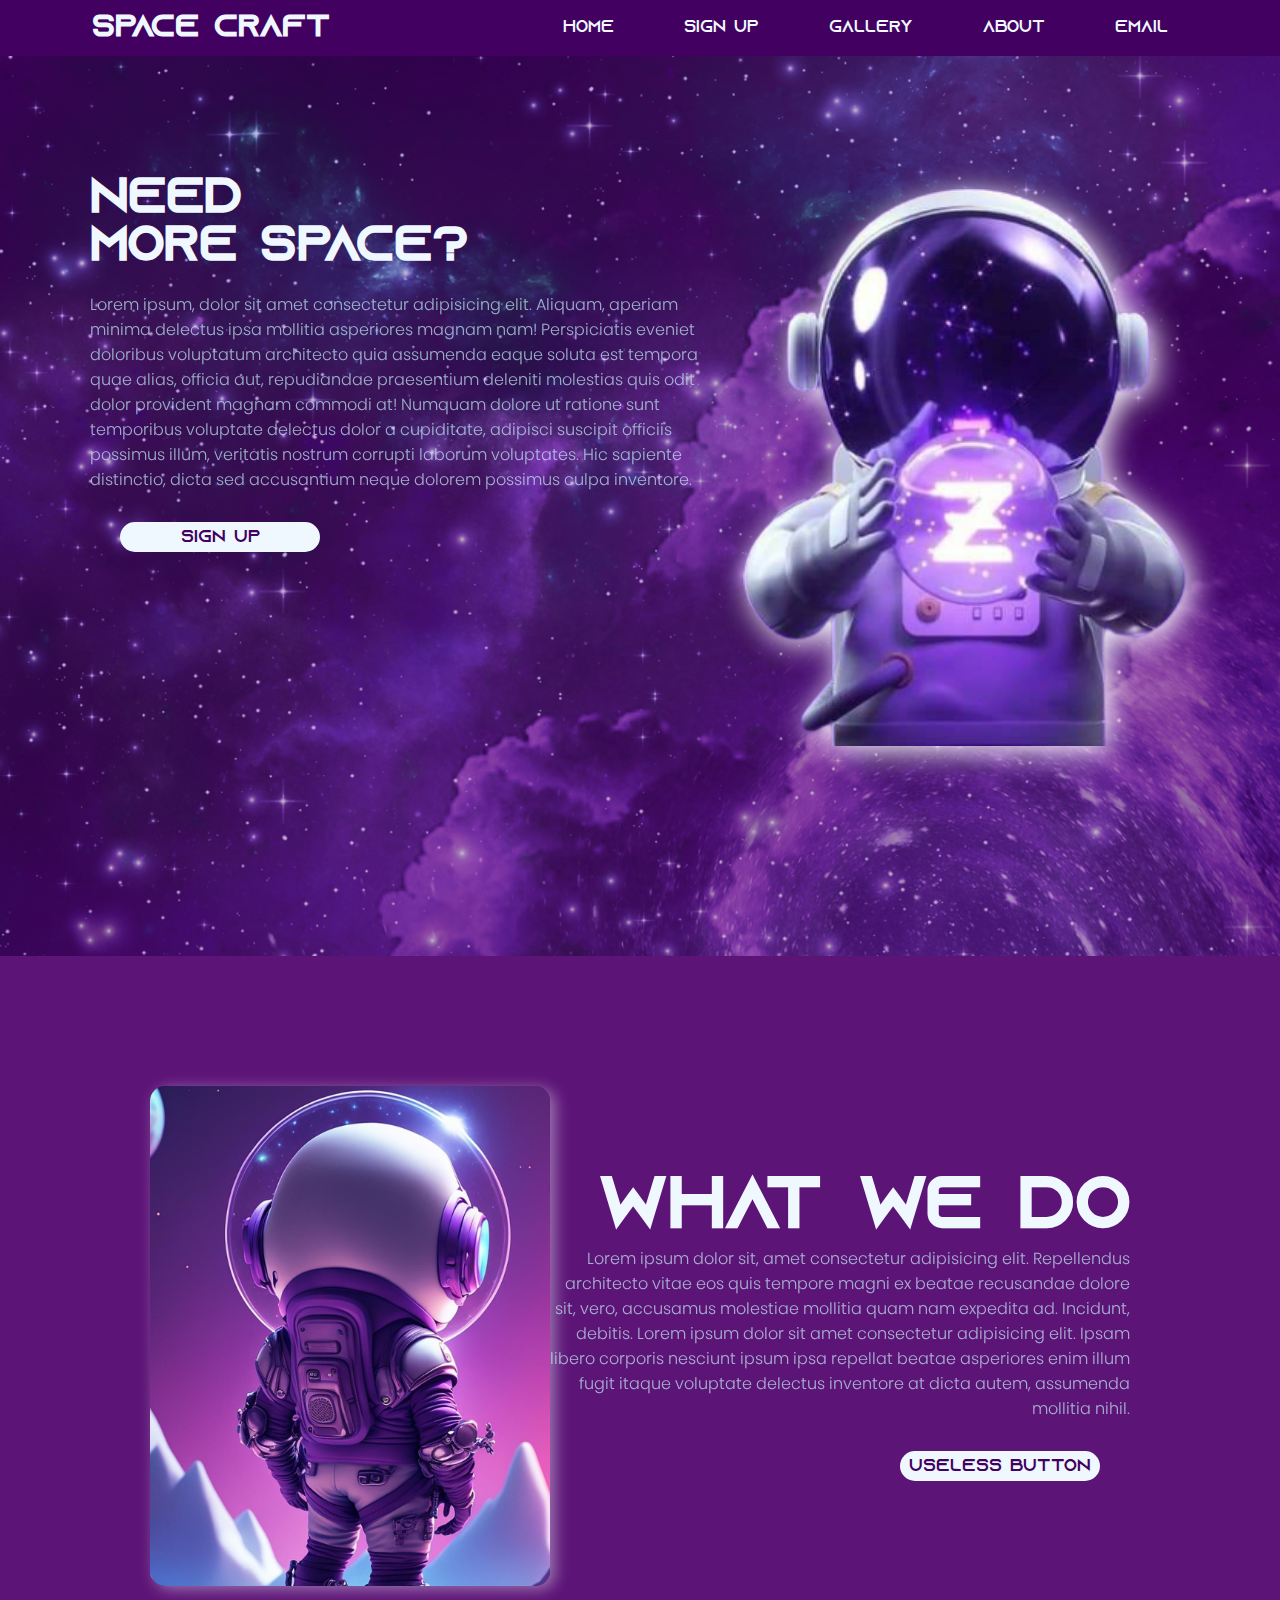
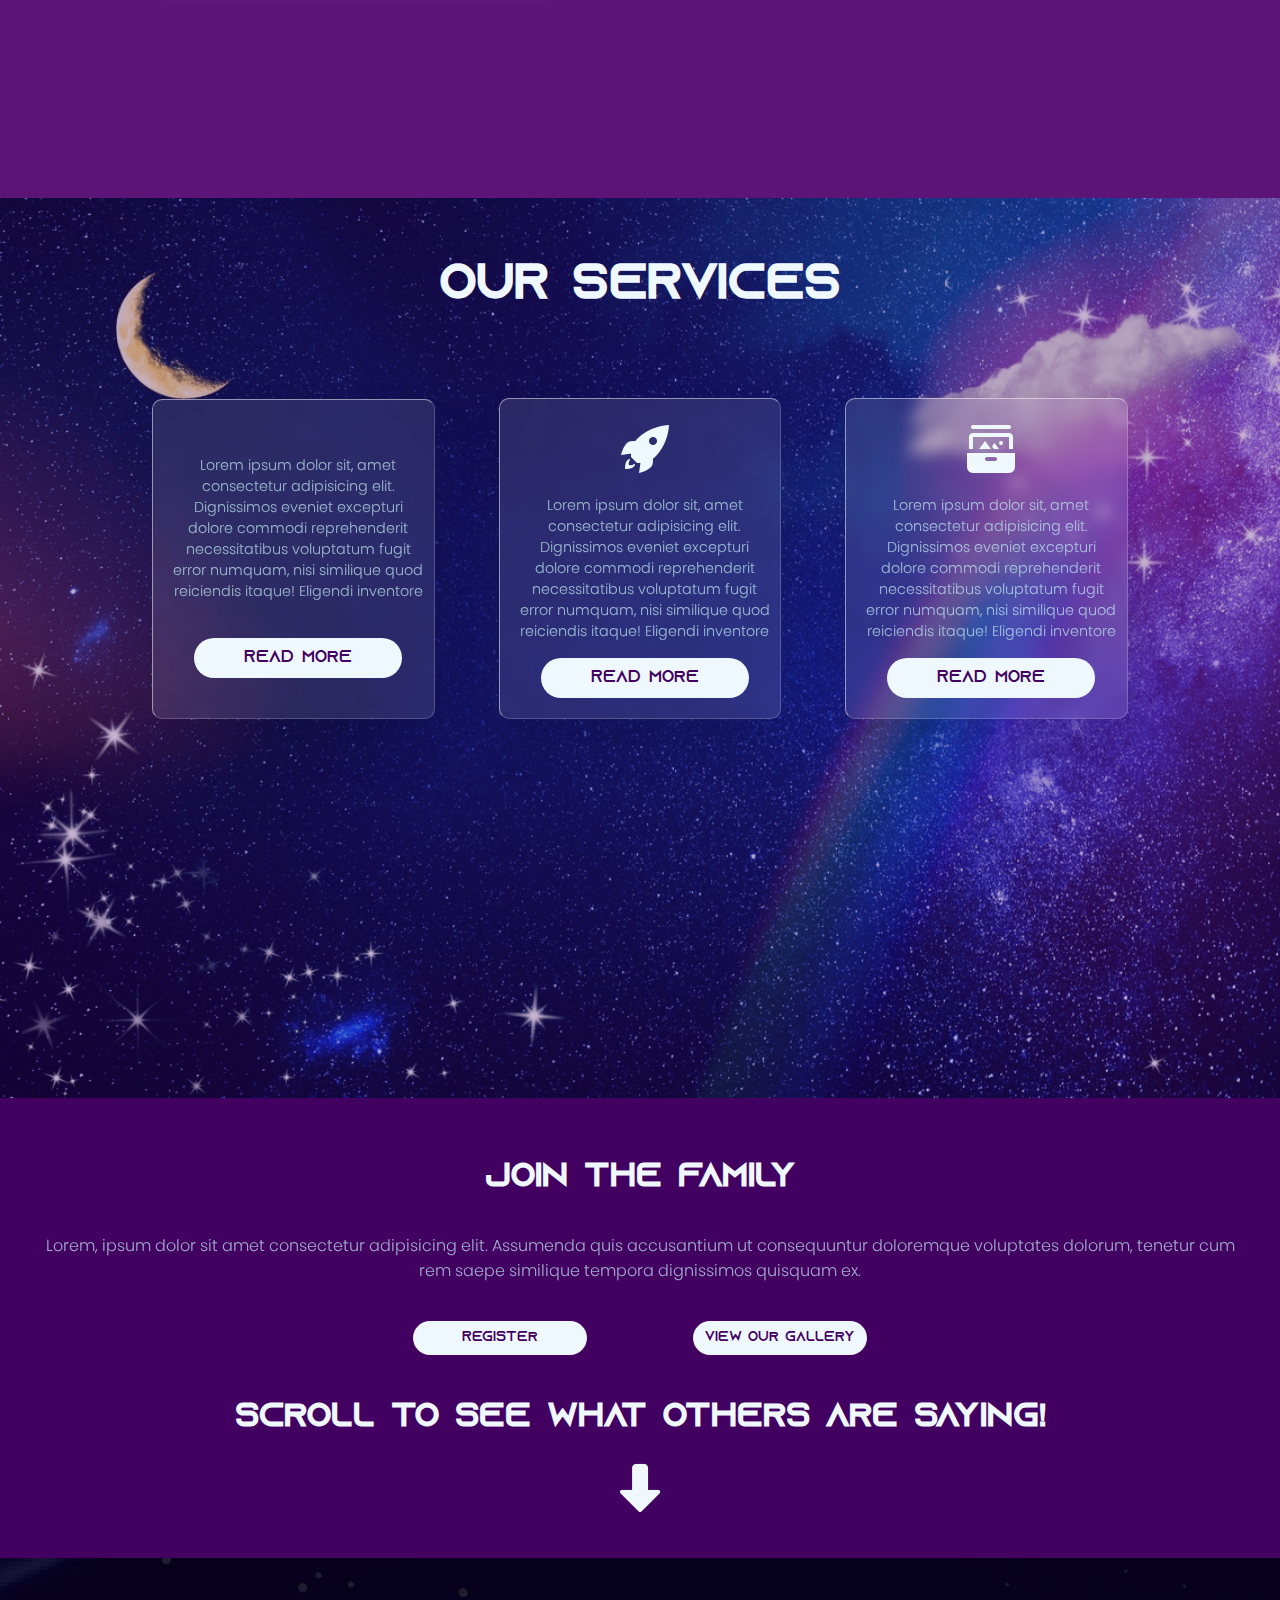
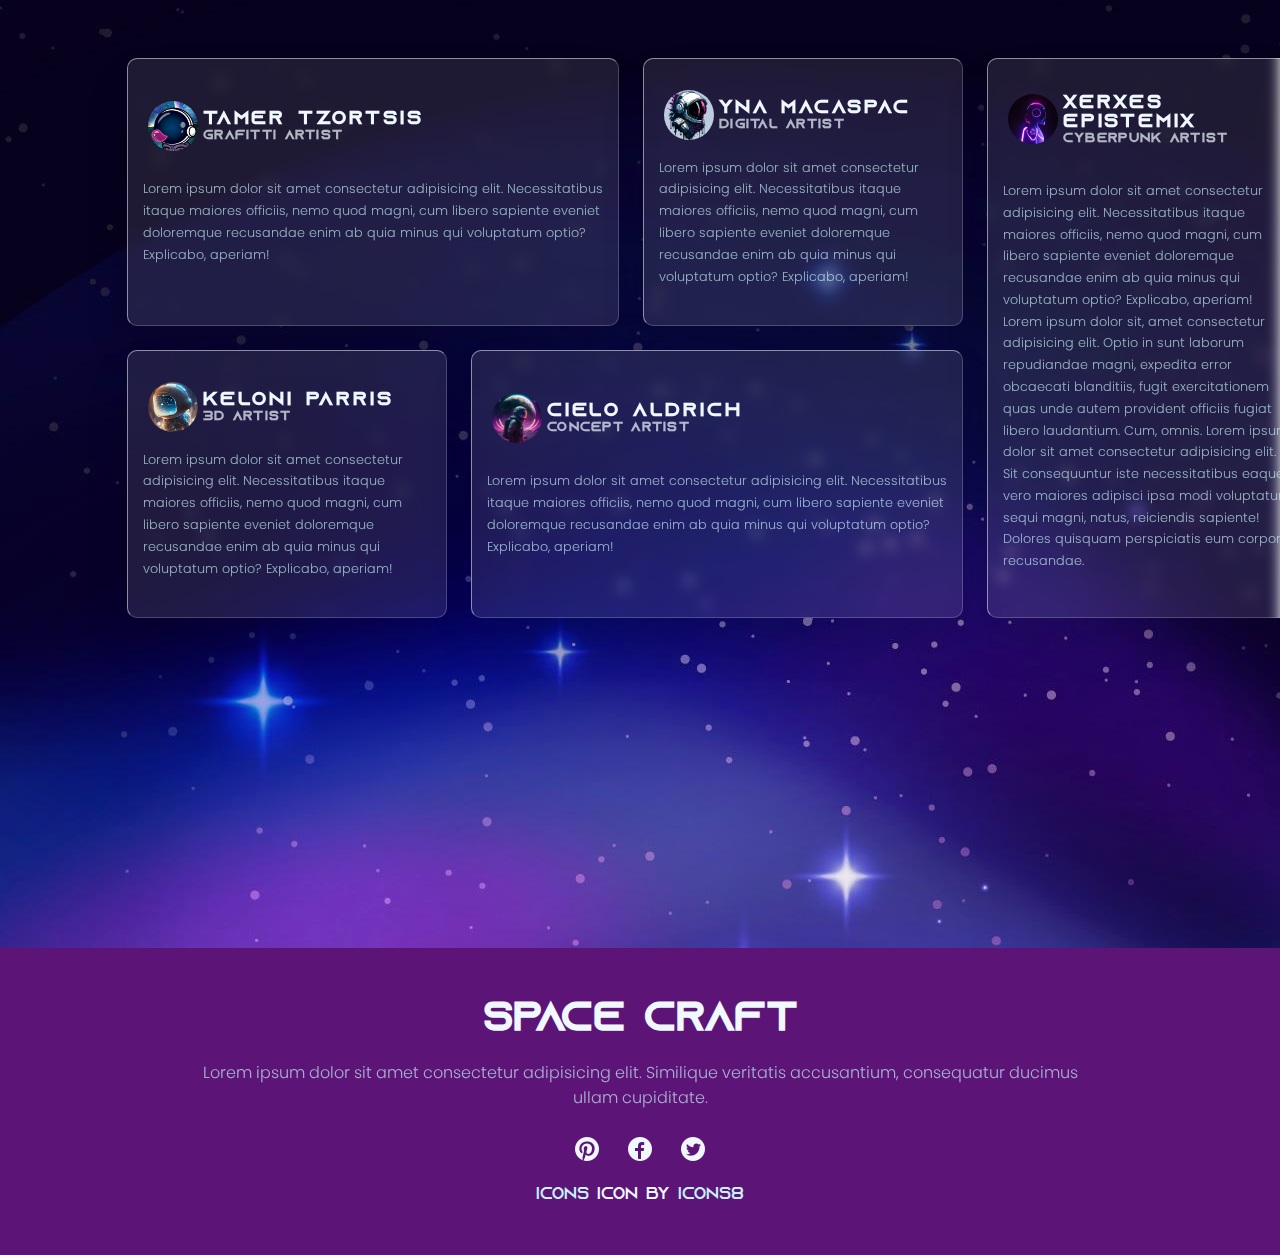
==== index.html @ 4f50978f "First Astro Website" ====
<!DOCTYPE html>
<html lang="en">
<head>
    <meta charset="UTF-8">
    <meta name="viewport" content="width=device-width, initial-scale=1.0">
    <title>Holo</title>
    <link rel="stylesheet" href="palette.scss">
    <link rel="stylesheet" href="style.css">
</head>
<body>            
    
        <header>
            <h1>SPACE CRAFT</h1>
            <ul>
                <li><a href="index.html">Home</a></li>
                <li><a href="form.html">Sign Up</a></li>
                <li><a href="">Gallery</a></li>
                <li><a href="">About</a></li>
                <li><a href="mailto:spacecraft@gmail.com">Email</a></li>
              </ul>
        </header>

        <section class="landing">
          <div class="textbox">

            <h2> need <br><span>more space?</span></h2>

            <p>Lorem ipsum, dolor sit amet consectetur adipisicing elit. Aliquam, aperiam minima delectus ipsa mollitia asperiores magnam nam! Perspiciatis eveniet doloribus voluptatum architecto quia assumenda eaque soluta est tempora quae alias, officia aut, repudiandae praesentium deleniti molestias quis odit dolor provident magnam commodi at! Numquam dolore ut ratione sunt temporibus voluptate delectus dolor a cupiditate, adipisci suscipit officiis possimus illum, veritatis nostrum corrupti laborum voluptates. Hic sapiente distinctio, dicta sed accusantium neque dolorem possimus culpa inventore.</p>
             <a href="form.html"><button>SIGN UP</button></a>
          </div>
             <div class="imgbox">
                <img src="images/ASTRO-HOLD.png" alt="">
             </div>
         </section>

         <section class="services">

            <div> <img src="images/Wallpaper.jpeg" alt="">
            </div>

            <div class="servicestext">
               <h2>WHAT WE DO</h2>
               <p>Lorem ipsum dolor sit, amet consectetur adipisicing elit. Repellendus architecto vitae eos quis tempore magni ex beatae recusandae dolore sit, vero, accusamus molestiae mollitia quam nam expedita ad. Incidunt, debitis.
                  Lorem ipsum dolor sit amet consectetur adipisicing elit. Ipsam libero corporis nesciunt ipsum ipsa repellat beatae asperiores enim illum fugit itaque voluptate delectus inventore at dicta autem, assumenda mollitia nihil.
               </p>

               <button>Useless Button</button>
            </div>

            
          
         </section>

         <section class="boxes">
          <h2>Our Services</h2>
          <div class="mainboxes">

            <div class="box box1">
               <img src="icons/icons8-art-60.png" alt="">
            <p>Lorem ipsum dolor sit, amet consectetur adipisicing elit. Dignissimos eveniet excepturi dolore commodi reprehenderit necessitatibus voluptatum fugit error numquam, nisi similique quod reiciendis itaque! Eligendi inventore </p>
            <button>Read More</button>
         </div>

            <div class="box box2">
               <img src="ICONS/icons8-rocket-60.png" alt="">
            <p>Lorem ipsum dolor sit, amet consectetur adipisicing elit. Dignissimos eveniet excepturi dolore commodi reprehenderit necessitatibus voluptatum fugit error numquam, nisi similique quod reiciendis itaque! Eligendi inventore</p>
            <button>Read More</button>
         </div>

            <div class="box box3">
               <img src="ICONS/icons8-collectibles-60.png" alt="">
            <p>Lorem ipsum dolor sit, amet consectetur adipisicing elit. Dignissimos eveniet excepturi dolore commodi reprehenderit necessitatibus voluptatum fugit error numquam, nisi similique quod reiciendis itaque! Eligendi inventore</p>

            <button>Read More</button>

            </div>
          </div>
         </section>

         <section class="idk">
            <div class="main">
            <h2>Join the family</h2>
            <p>
               Lorem, ipsum dolor sit amet consectetur adipisicing elit. Assumenda quis accusantium ut consequuntur doloremque voluptates dolorum, tenetur cum rem saepe similique tempora dignissimos quisquam ex.
            </p>
            <div class="idk-buttons">
               <button><a href="galleryjoin.html"> Register</a></button>
               <button><a href="gallery.html">View our Gallery</a></button>
            </div>
            <h2>scroll to see what others are saying!</h2>
            <img src="ICONS/icons8-arrow-60.png" alt="">

         </div>
            

         </section>

         <section class="gridexample">
          <div class="maingrid">
            <div class="grid grid1">
               <div class="description">
                  <img src="images/space-graffiti-2.jpg" alt="">
                  <div >
                     <h3> Tamer Tzortsis</h3>
                     <h4> Grafitti Artist</h4>
                  </div>
               </div>
               
                <p>
                Lorem ipsum dolor sit amet consectetur adipisicing elit. Necessitatibus itaque maiores officiis, nemo quod magni, cum libero sapiente eveniet doloremque recusandae enim ab quia minus qui voluptatum optio? Explicabo, aperiam!
               </p>
            </div>
            <div class="grid grid2">
                <div class="description">
                  <img src="images/pfp2.png" alt="">
                  <div >
                     <h3> Yna Macaspac</h3>
                     <h4> Digital Artist</h4>
                  </div>
               </div>
               <p>
                  Lorem ipsum dolor sit amet consectetur adipisicing elit. Necessitatibus itaque maiores officiis, nemo quod magni, cum libero sapiente eveniet doloremque recusandae enim ab quia minus qui voluptatum optio? Explicabo, aperiam!
               </p>
            </div>
            <div class="grid grid3">
                <div class="description">
                  <img src="images/pfp3.jfif" alt="">
                  <div >
                     <h3> Keloni Parris</h3>
                     <h4> 3D Artist</h4>
                  </div>
               </div>
               <p>
                  Lorem ipsum dolor sit amet consectetur adipisicing elit. Necessitatibus itaque maiores officiis, nemo quod magni, cum libero sapiente eveniet doloremque recusandae enim ab quia minus qui voluptatum optio? Explicabo, aperiam!
               </p>
            </div>
            <div class="grid grid4">
                <div class="description">
                  <img src="images/pfp4.jpg" alt="">
                  <div >
                     <h3> Xerxes Epistemix</h3>
                     <h4> Cyberpunk  Artist</h4>
                  </div>
               </div>
               <p>
                  Lorem ipsum dolor sit amet consectetur adipisicing elit. Necessitatibus itaque maiores officiis, nemo quod magni, cum libero sapiente eveniet doloremque recusandae enim ab quia minus qui voluptatum optio? Explicabo, aperiam!
                  Lorem ipsum dolor sit, amet consectetur adipisicing elit. Optio in sunt laborum repudiandae magni, expedita error obcaecati blanditiis, fugit exercitationem quas unde autem provident officiis fugiat libero laudantium. Cum, omnis.
                  Lorem ipsum dolor sit amet consectetur adipisicing elit. Sit consequuntur iste necessitatibus eaque vero maiores adipisci ipsa modi voluptatum sequi magni, natus, reiciendis sapiente! Dolores quisquam perspiciatis eum corporis recusandae.
               </p>
            </div>
            <div class="grid grid5">
                <div class="description">
                  <img src="images/pfp5.jpg" alt="">
                  <div >
                     <h3> Cielo Aldrich</h3>
                     <h4> Concept Artist</h4>
                  </div>
               </div>
               <p>
                  Lorem ipsum dolor sit amet consectetur adipisicing elit. Necessitatibus itaque maiores officiis, nemo quod magni, cum libero sapiente eveniet doloremque recusandae enim ab quia minus qui voluptatum optio? Explicabo, aperiam!
               </p>
            </div>

         </div>

         </section>

         <footer>
            <div class="container">
            <h2>SPACE CRAFT</h2>
            <p>Lorem ipsum dolor sit amet consectetur adipisicing elit. Similique veritatis accusantium, consequatur ducimus ullam cupiditate.</p>
            <div class="icons">
               <div>
                  <img src="ICONS/icons8-pinterest-30.png" alt="">
               </div>

               <div>
                  <img src="ICONS/icons8-facebook-circled-30.png" alt="">
               </div>

               <div>
                  <img src="ICONS/icons8-twitter-circled-30.png" alt="">
               </div>

            </div>
            <a target="_blank" href="https://icons8.com/icon">Icons</a> icon by <a target="_blank" href="https://icons8.com">Icons8</a>
         </div>
         </footer>
    
</body>
</html>
---- style.css ----
@font-face {
    font-family: Azonix;
    src: url(azonix/Azonix.otf);
}

*{
    font-family: AZONIX;
    margin: 0;
    padding: 0;
    box-sizing: border-box;
}

button{
    cursor: pointer;
}

button:hover{
    background-color:#c7f1f7;
    
}

p{
    font-family: PoppinsL;
    color: #c7f1f7;
    font-weight: lighter;
    opacity: 70%;
    font-size: 16px;
}

.form p{
    font-family: PoppinsL;
    text-align: center;
    margin-top: 10px;
    font-size: 14px;
}

header{
    display: flex;
    justify-content: space-around;
    align-items: center;
    color: aliceblue;
    position: sticky;
    top: 0;
    background-color: #420161;
    /* border: solid white; */  
    z-index: 1;
}



header ul li a{
    display: inline-block;
    justify-content: center;
    color: aliceblue;
    text-align: center;
    text-decoration: none;
    position: relative;
    padding: 20px;
    padding-left: 0;
    
}

li{
    text-align: center;
    margin-left: 50px;
    
}

header a::before{
    content: '';
    width: 0%;
    height: 5px;
    background-color: aliceblue;
    position: absolute;
    top: 0;
    transition: all ease-in-out 250ms;
}

header a:hover::before{
    width: 100%;
    color: #c7f1f7;

}

ul{
   position: relative;
   display: flex;
   list-style-type: none;
   text-align: center;
}
H1{
    font-size: 30px;
}


section{
    position: relative;
    background-repeat: no-repeat;
    height: 100%;
    width: 100%;
    background-color: #420161;
    margin:0;
    padding: 200px;
}

section.signup{
    position: relative;
    background-repeat: no-repeat;
    height: 100dvh;
    width: 100dvw;
    background-color: #420161;
    margin:0;
    display: flex;
    justify-content: center;
    align-items: center;
    padding: 200px;
    background-image: url(images/moon.png);
    background-size: cover;
    background-position: center;
    background-blend-mode: hard-light;
}

.form{
    border: 1px solid rgba( 255,255,255, 0.5);
    /*MAKES THE TOP AND LEFT SHINE*/
    border-bottom: 0.8px solid rgba( 255,255,255, 0.2);
    border-right: 0.8px solid rgba( 255,255,255, 0.2);
    border-radius: 10px;
    background: rgba( 255,255,255, 0.1) ;
    /*DOESNT LET THE BOX GET SMALLER*/
    min-width: 350px;
    min-height: 400px;
    /*BRINGS BOX TO FRONT*/
    position: relative;
    box-shadow: 0 25px 45px rgba( 0,0,0, 0.1);
    padding: 20px;
    backdrop-filter: blur(7px);
    color: aliceblue;
    z-index: 1000;
}

.form a{
    color: #c7f1f7;
    font-family: Poppins;
}

.form h2{
    text-align: center;
}

.form div{
    margin-top: 20px;
    margin-bottom: 20px;
}

.form input{
    margin-top: 10px;
    height: 30px;
    width: 100%;
    border-radius: 10px;
    border-style: none;
    background:  rgba(243, 241, 241, 0.144) ;
}

button{
    text-align: center;
    width: 100%;
    margin-top: 10px;
    height: 30px;
    border-radius: 10px;
    border-style: none;
    background-color: aliceblue;
    color: #420161;
}

/*LANDING PAGE*/
@font-face {
    font-family: Poppins;
    src: url(Poppins-Regular.otf);
}

@font-face {
    font-family: PoppinsL;
    src: url(Poppins-Light.otf);
}

.landing{
    padding-left: 90px;
    padding-right: 90px;
    padding-top: 50px;
    padding-bottom: 50px;
    font-weight: 100 900;
    display: flex;
    justify-content: space-between;
    /* border: solid white; */
    position: relative;
    /* background-image: url(moon.png);
    background-size: cover;
    background-position: center;
    background-blend-mode: ; */
    height: 100Svh;  
    isolation: isolate; 
}

.landing::after{
    position: absolute;
    inset: 0;
    content: '';
    height: 100%;
    background-image: url(images/moon.png);
    z-index: -1;
    background-repeat: no-repeat;
    background-size: cover;
    opacity: 70%;
}

.landing h2{
    margin-bottom: 20px;
    font-size: 3em;
    color: aliceblue;
}
.landing p{
    font-family: PoppinsL;
    max-width: 700px;
    color: #c7f1f7;
    font-weight: lighter;
    opacity: 70%;
    font-size: 16px;
}

.landing .textbox button{
    width: 200px;
    height: 30px;
    /* padding: 20px; */
    margin: 30px;
    border-radius: 20px ;
    text-align: center;
    font-size: 17px;
}
.textbox{
    margin-top: 70px;
}

.landing img{
    height: 40EM;
    object-fit: cover;  
    filter: drop-shadow( 5px 5px 15px white);
    position: static; 
    padding-top: 50px;
    margin: 0;
    bottom: 0;
    right: 100px;
}

/* NEXT SECTION */

.services{
    /* background-image: url(BANNER.jpg); */
    background-color: #5d1477 ;
    /* background-blend-mode: darken ; */
    /* background-size: contatin; */
    text-align: right;
    color: aliceblue;
    font-size: 3em;
    font-weight: bolder;
    padding-left: 150px;
    padding-right: 150px;
    padding-top: 130px;
    display: flex;
    justify-content: space-between;
    align-items: center;

}
.services img{
    height:500px;
    width: 400px;
    object-fit: cover;
    border-radius: 15px;
    box-shadow: 5px 3px 15px #f0f8ff71 ;
}

.servicestext{
    /* border: solid 1px white; */
    width: 600px;
    
    
}
.services .servicestext p{
    /* border: solid 1px white; */
    text-align: right;
    position: relative;
    
}

.services button{
    /* position: absolute;
    bottom: 50px;
    right:100px ; */
    width: 200px;
    height: 30px;
    /* padding: 20px; */
    margin: 30px;
    border-radius: 20px ;
    text-align: center;
    font-size: 17px;
}






/* OUR SERVICES/ 3DIVS */


.mainboxes{
    display: flex;
    justify-content: space-evenly;
    text-align: center;
    align-items: center;
    padding: 3.5em;
    
}

.boxes{
    text-align: center;
    padding: 4em;
    height: 100svh;
    position: relative;
    isolation: isolate;
}

.boxes::after{
    position: absolute;
    inset: 0;
    height: 100%;
    content: '';
    background-image: url(images/BACK.jpg);
    background-repeat: no-repeat;
    background-size: cover;
    opacity: 70%;
    z-index: -1;
}

.boxes h2{
    color: aliceblue;
    font-size: 3em;
    margin-bottom: em;
}
.box{
    min-width: 17em;
    min-height: 20em;
    margin: 2em;
    border: 1px solid rgba( 255,255,255, 0.5);
    /*MAKES THE TOP AND LEFT SHINE*/
    border-bottom: 0.8px solid rgba( 255,255,255, 0.2);
    border-right: 0.8px solid rgba( 255,255,255, 0.2);
    border-radius: 10px;
    background: rgba( 255,255,255, 0.1) ;
    /*BRINGS BOX TO FRONT*/
    position: relative;
    box-shadow: 0 25px 45px rgba( 0,0,0, 0.1);
    padding: 20px;
    backdrop-filter: blur(7px);
    color: rgb(240, 248, 255);
    z-index: 1000;
    display: grid;
    gap: 1em;
}

.box button{
    font-size: 1em;
    width: 13em;
    /* text-align: center; */
    height: 2.5em;
    border-radius:20px ;
    margin: 0 auto;
}

.box p{
    width: 250px;
    font-size: 0.9em;
    margin:0 auto;
}

img{
    margin: 0 auto;
}

 /* GRID EXAMPLE */
 .gridexample{
    height: 110svh;
    padding: 100px;
    position: relative;
    isolation: isolate;
    background-size: cover;
    background-repeat: no-repeat;
    /* z-index: 1; */
 }

 .gridexample::after{
    content: '';
    position: absolute;
    height: 100%;
    background-image: url(images/BACK2.jpg);
    opacity: 90%;
    z-index: -1;
    inset: 0;

 }

 .maingrid{
    display: grid;
    grid-template-columns: repeat(4, 1fr);
    grid-template-rows: 1fr, 1fr;
    gap: 1.5em;
    width: min(95%, 70rem);
    margin: auto;
    height: 35em;
    
 }

 .grid{
    border: 1px solid rgba( 255,255,255, 0.5);
    /*MAKES THE TOP AND LEFT SHINE*/
    border-bottom: 0.8px solid rgba( 255,255,255, 0.2);
    border-right: 0.8px solid rgba( 255,255,255, 0.2);
    border-radius: 10px;
    background: rgba( 255,255,255, 0.1) ;
    box-shadow: 0 25px 45px rgba( 0,0,0, 0.1);
    padding:15px;
    backdrop-filter: blur(7px);
    color: rgb(240, 248, 255);
    min-width: 20em;
    display: grid;

 }

 .grid p{
    font-size: 0.8em;
    line-height: 1.7em;
 }

 .gridexample img{
    height: 50px;
    border-radius: 50%;
    margin: 5px;
 }
 .description{
    display: flex;
    align-items: center;

 }

 .description h3{
    letter-spacing: 0.15em;
 }
 .description h4{
    font-size: 0.8em;
    opacity: 70%;
    letter-spacing: 0.1em;
 }

 .grid4{
    grid-row: 1 / 3;
    grid-column: 4 ;
    gap: 1em;
    
 }

 .grid5{
    grid-column: 2/4;
    grid-row: 2/3;
 }
 .grid3{
    grid-column: 1/2;
    grid-row: 2/3;
    
 }

 .grid1{
    grid-column: 1/3;
 }


 .idk{
    height: auto;
    color: aliceblue;
    text-align: center;
    padding: 20px;
 }

 .idk .main{
    margin: auto;
    height: auto;
    padding: 20px;
    display: grid;
    /* gap: 1em; */
    align-items: center;
    grid-template-rows: repeat(4, 80px);
 }

 .idk-buttons{
    display: flex;
    justify-content: space-between;
    width: 35em;
    margin: auto;
 }

 .idk button{
    width: 13em;
    height: 2.5em;
    border-radius:20px ;
    margin: auto;
 }

 .idk  button:hover{
   background-color: #c7f1f7;
 }

 .idk a{
    text-decoration: none;
    color: #420161;
 }

 .idk h2{
    font-size: 2em;
 }

 footer{
    background-color: #5d1477;
    height: auto;
    color: aliceblue;
    text-align: center;
    padding: 20px;
 }

 footer h2{
    font-size: 2.5em;
 }

 footer *{
    margin: 0.5em auto;
 }

 footer .container{
    margin: 2em auto;
    padding: auto;
    /* display: grid; */
 }

 footer p{
    width: 90ch;
 }

 .icons{
    display: flex;
    justify-content: space-between;
    width: 10em;
    margin: 0.2em auto;
 }

 .icons img{
    cursor: pointer;
 }

 footer a{
    text-decoration: none;
    color: #c7f1f7;
 }

 footer a:hover{
    color: white;
 }

 footer .icons img:hover{
    scale: 1.1;
    filter:brightness(70%);
 }
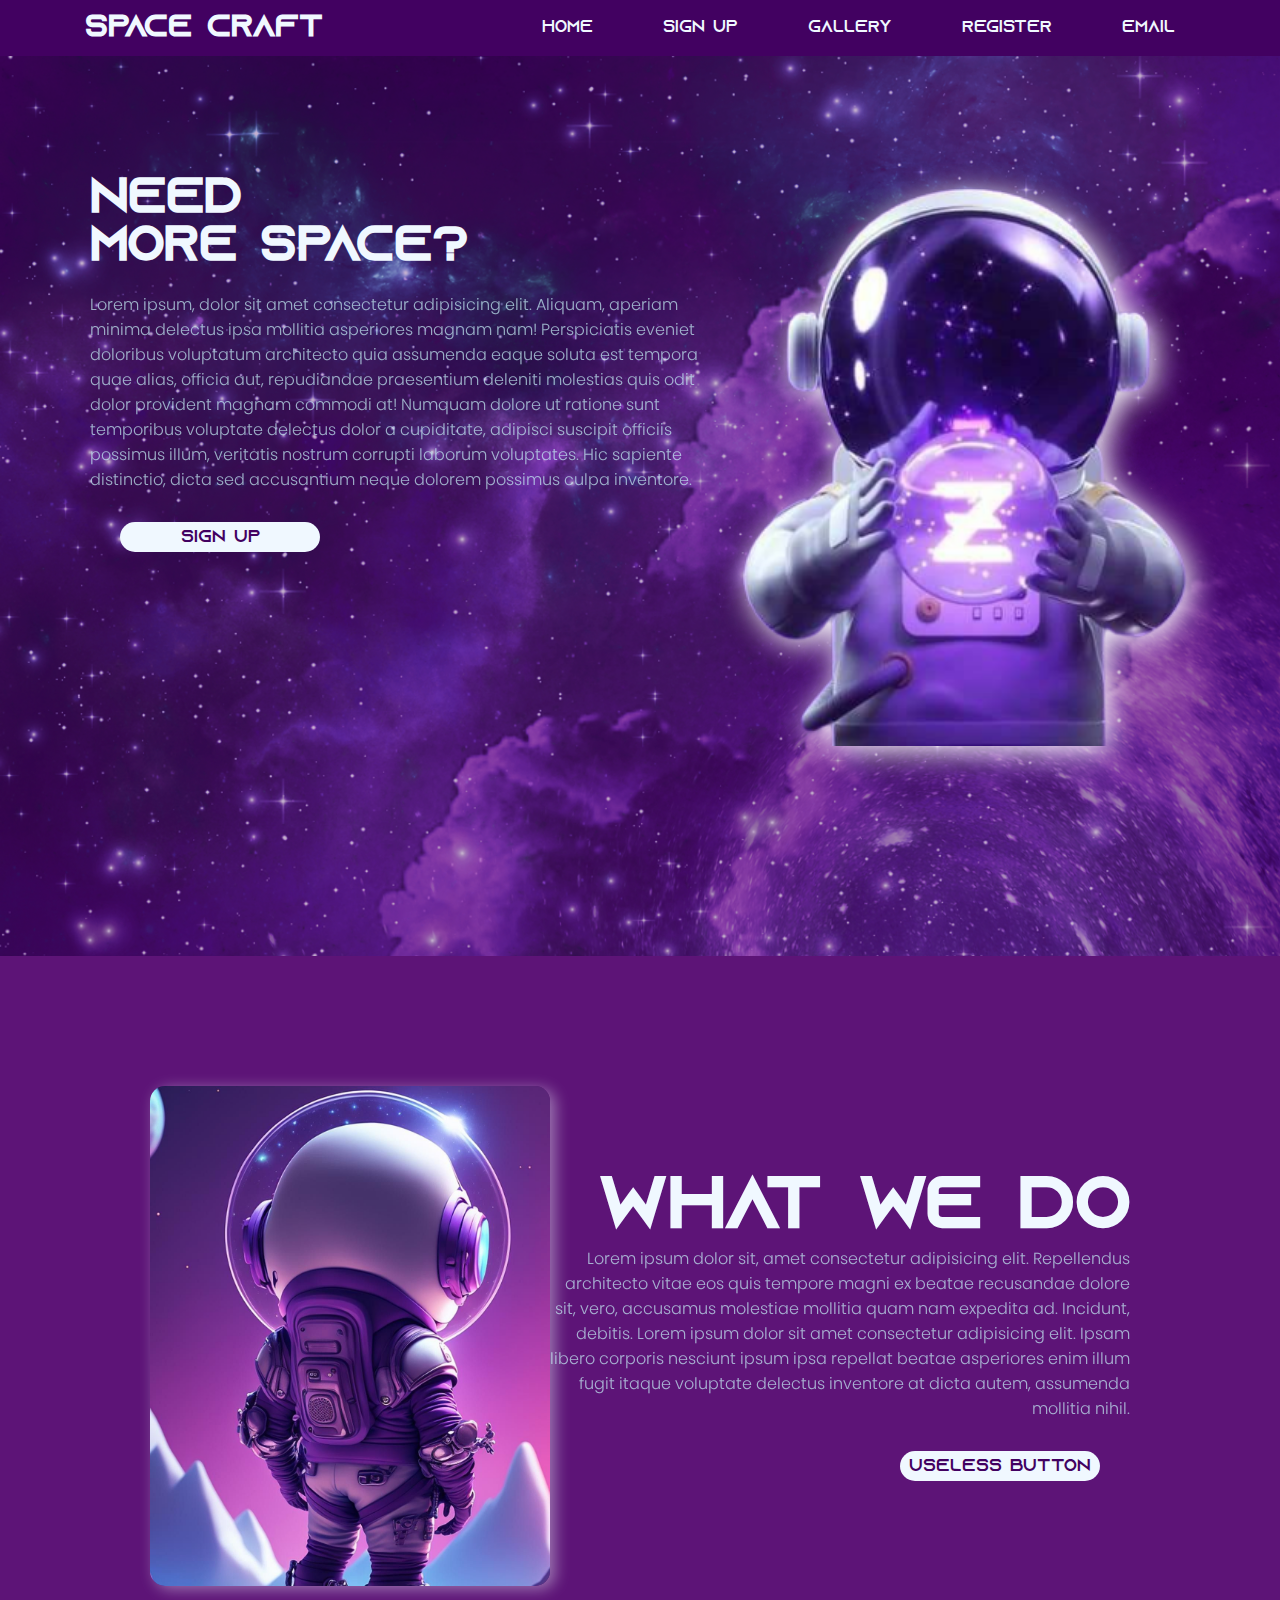
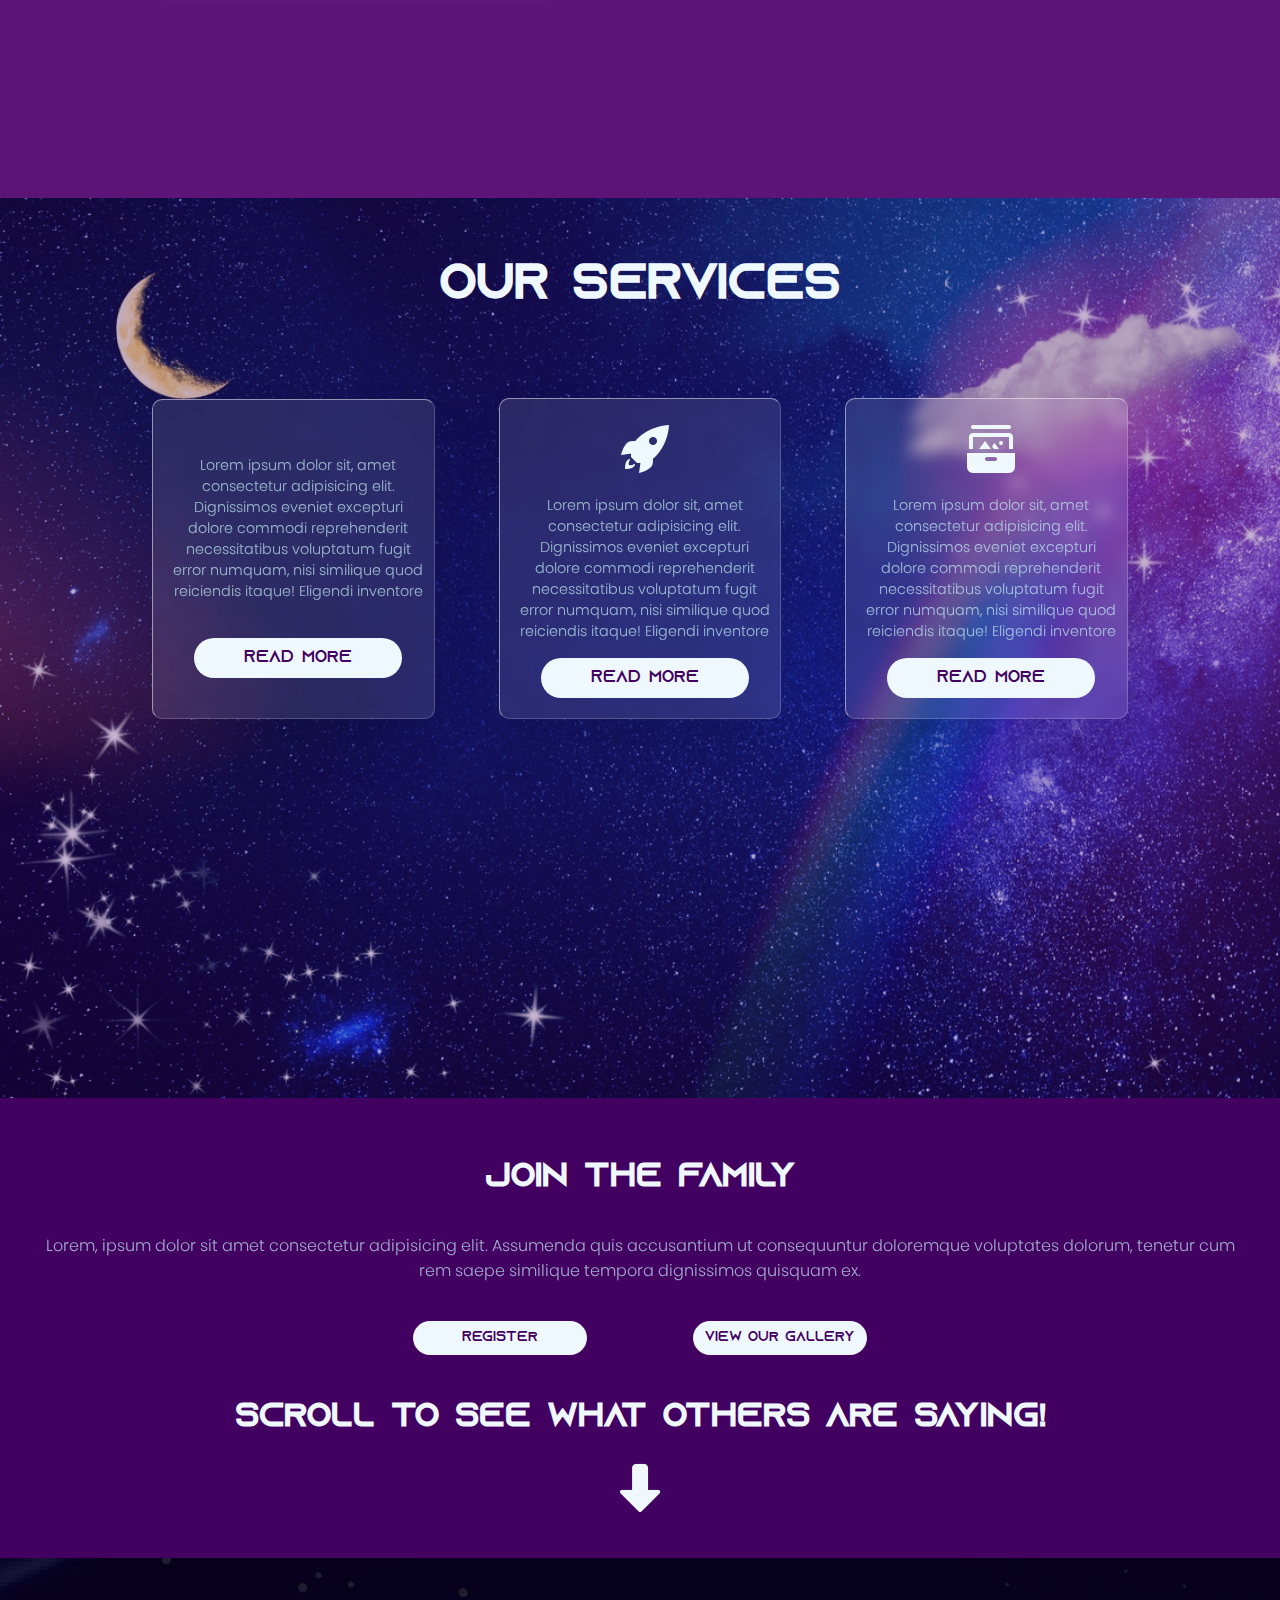
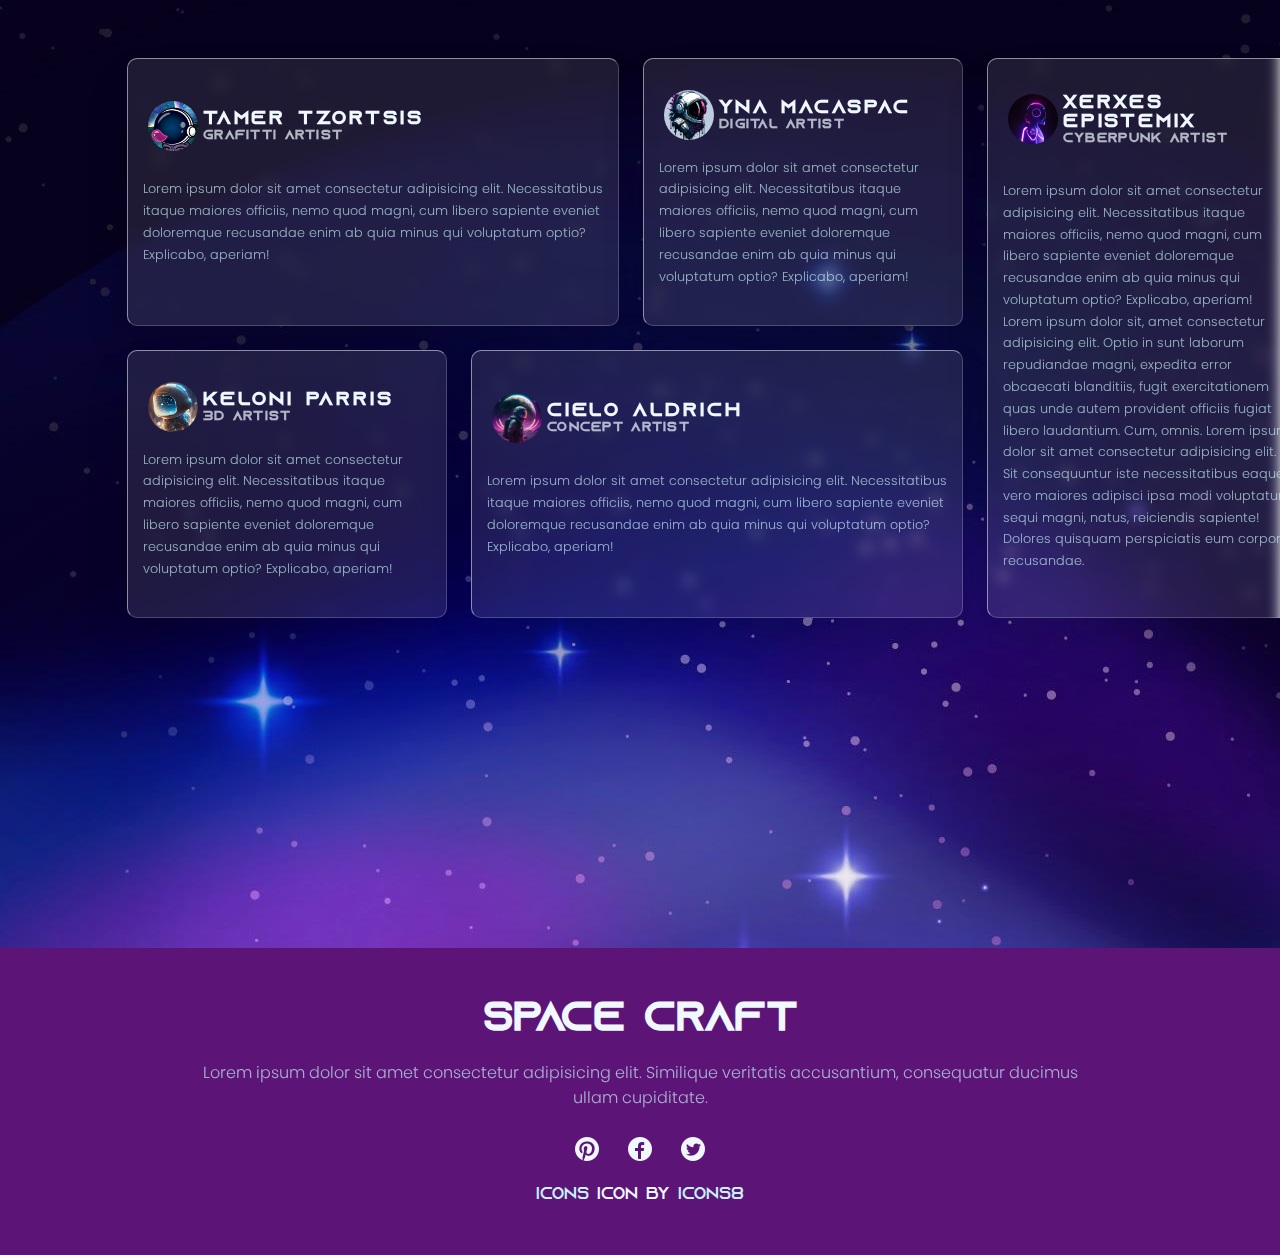
==== commit 4ed93299: "After hard drive fail, with gallery site" ====
--- a/index.html
+++ b/index.html
@@ -14,8 +14,8 @@
             <ul>
                 <li><a href="index.html">Home</a></li>
                 <li><a href="form.html">Sign Up</a></li>
-                <li><a href="">Gallery</a></li>
-                <li><a href="">About</a></li>
+                <li><a href="gallery.html">Gallery</a></li>
+                <li><a href="galleryjoin.html">register</a></li>
                 <li><a href="mailto:spacecraft@gmail.com">Email</a></li>
               </ul>
         </header>
--- a/style.css
+++ b/style.css
@@ -44,6 +44,7 @@
     background-color: #420161;
     /* border: solid white; */  
     z-index: 1;
+    width: 100dvw;
 }
 
 
@@ -97,7 +98,7 @@
     position: relative;
     background-repeat: no-repeat;
     height: 100%;
-    width: 100%;
+    width: 100dvw;
     background-color: #420161;
     margin:0;
     padding: 200px;
@@ -514,7 +515,7 @@
     margin: auto;
  }
 
- .idk  button:hover{
+ .idk button:hover{
    background-color: #c7f1f7;
  }
 
@@ -533,6 +534,7 @@
     color: aliceblue;
     text-align: center;
     padding: 20px;
+    width: 100dvw;
  }
 
  footer h2{
